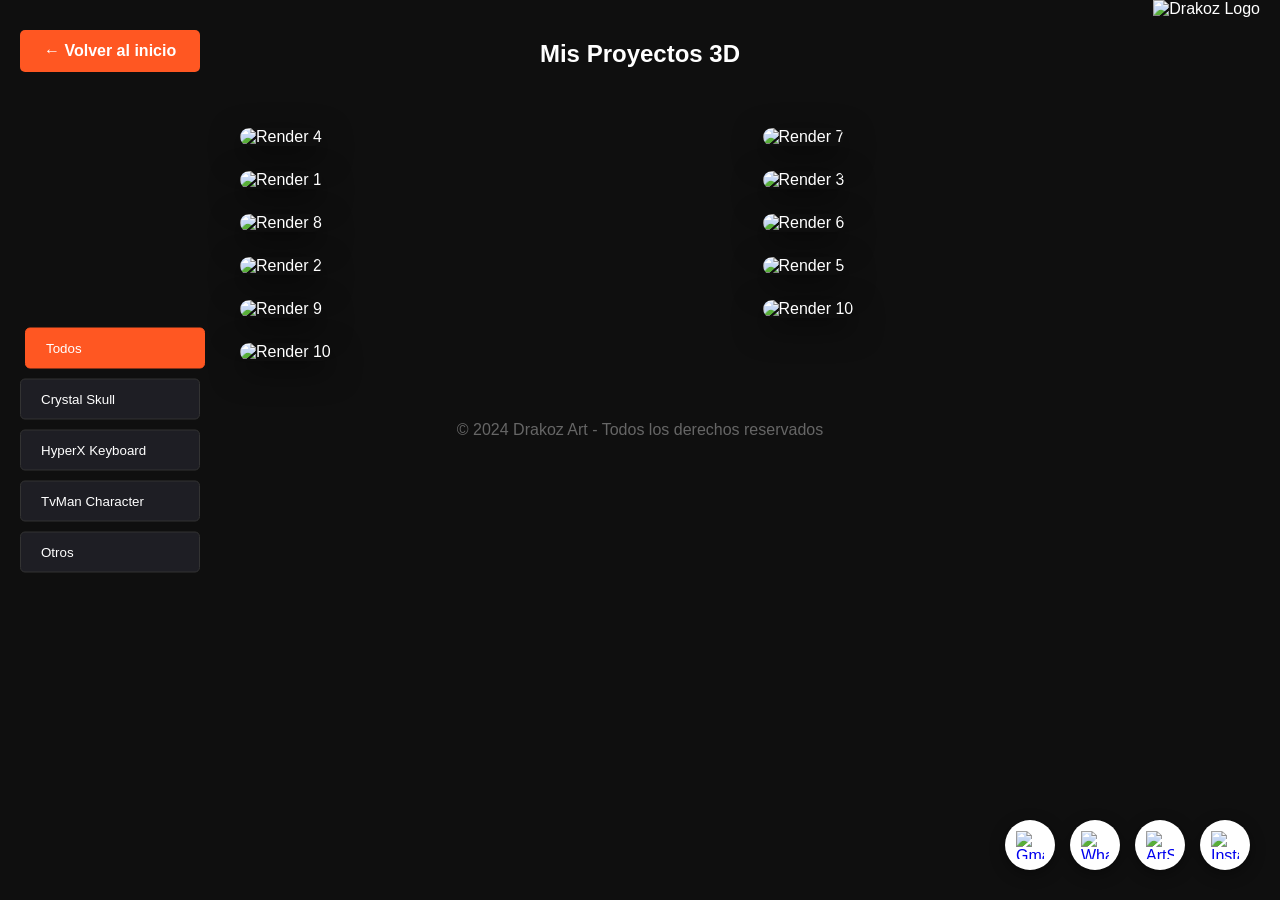
==== portafolio.html @ d031858d "First Commit :v lols" ====
<!DOCTYPE html>
<html lang="es">
<head>
    <meta charset="UTF-8">
    <meta name="viewport" content="width=device-width, initial-scale=1.0">
    <title>Portafolio - Mis Trabajos</title>
    <link rel="stylesheet" href="style.css">
</head>
<body class="portfolio-page">
    <!-- Capa para la transición -->
    <div class="page-transition-overlay" id="transition-overlay"></div>

    <nav class="portfolio-nav">
        <a href="index.html" class="btn-primary btn-back-fixed">← Volver al inicio</a>
        <h1>Mis Proyectos 3D</h1>
        <img src="Img/Drakoz_Logo.png" alt="Drakoz Logo" class="portfolio-logo">
    </nav>

    <!-- Botonera de Filtros Izquierda -->
    <aside class="filter-sidebar">
        <button class="filter-btn active" data-filter="all">Todos</button>
        <button class="filter-btn" data-filter="skull">Crystal Skull</button>
        <button class="filter-btn" data-filter="keyboard">HyperX Keyboard</button>
        <button class="filter-btn" data-filter="tvman">TvMan Character</button>
        <button class="filter-btn" data-filter="others">Otros</button>
    </aside>

    <section class="portfolio-section">
        <div class="portfolio-grid">
            <!-- Video del Proyecto Keyboard primero -->
            <div class="portfolio-item" data-category="keyboard"><video src="https://cdn.artstation.com/p/video_sources/001/148/993/keyboard-animation-video-1.mp4" class="lightbox-trigger focus-keyboard" autoplay muted loop></video></div>
            <div class="portfolio-item" data-category="skull"><video src="https://cdn.artstation.com/p/video_sources/002/935/656/comp-1-1.mp4" class="lightbox-trigger focus-skull" autoplay muted loop></video></div>
            <div class="portfolio-item" data-category="tvman"><video src="https://cdn.artstation.com/p/video_sources/003/311/019/characterxdfinalvideo.mp4" class="lightbox-trigger focus-tvman" autoplay muted loop></video></div>


            <!-- Crystal Skull -->            
            <div class="portfolio-item" data-category="skull"><img src="https://cdnb.artstation.com/p/assets/images/images/093/602/215/large/claudio-garces-render-1.webp?1762980736" alt="Render 4" class="lightbox-trigger focus-skull"></div>
            <div class="portfolio-item" data-category="skull"><img src="https://cdnb.artstation.com/p/assets/images/images/093/602/219/large/claudio-garces-render-2.webp?1762980714" alt="Render 7" class="lightbox-trigger focus-skull"></div>

            <!-- Keyboard -->
            <div class="portfolio-item" data-category="keyboard"><img src="https://cdna.artstation.com/p/assets/images/images/058/598/982/large/claudio-garces-cherrymx-switch-render.jpg?1674548696" alt="Render 1" class="lightbox-trigger focus-keyboard"></div>
            <div class="portfolio-item" data-category="keyboard"><img src="https://cdnb.artstation.com/p/assets/images/images/058/598/927/large/claudio-garces-keyboard-render.jpg?1674548519" alt="Render 3" class="lightbox-trigger focus-keyboard"></div>
            <div class="portfolio-item" data-category="keyboard"><img src="https://cdna.artstation.com/p/assets/images/images/058/598/938/large/claudio-garces-keyboard-render-side-logo.jpg?1674548548" alt="Render 8" class="lightbox-trigger"></div>

            <!-- TvMan Character -->
            <div class="portfolio-item" data-category="tvman"><img src="https://cdnb.artstation.com/p/assets/images/images/070/100/101/large/claudio-garces-tvman-artstation.jpg?1701764245" alt="Render 6" class="lightbox-trigger focus-tvman"></div>

            <!-- Otros Proyectos -->
            <div class="portfolio-item" data-category="others"><img src="https://cdnb.artstation.com/p/assets/images/images/057/983/937/large/claudio-garces-dulcesito2-watermark.jpg?1673123981" alt="Render 2" class="lightbox-trigger"></div>
            <div class="portfolio-item" data-category="others"><img src="https://cdna.artstation.com/p/assets/images/images/073/520/130/large/claudio-garces-nightrider-render1-edited.jpg?1709836499" alt="Render 5" class="lightbox-trigger"></div>
            <div class="portfolio-item" data-category="others"><img src="https://cdna.artstation.com/p/assets/images/images/058/318/902/large/claudio-garces-render2.jpg?1673895864" alt="Render 9" class="lightbox-trigger"></div>
            <div class="portfolio-item" data-category="others"><img src="https://cdnb.artstation.com/p/assets/images/images/093/106/663/large/claudio-garces-lampara2-5.webp?1761608578" alt="Render 10" class="lightbox-trigger"></div>
            <div class="portfolio-item" data-category="others"><img src="https://cdna.artstation.com/p/assets/images/images/097/955/504/large/claudio-garces-render-2026-v3-edited.webp?1775683979" alt="Render 10" class="lightbox-trigger"></div>

        </div>
    </section>

    <footer style="text-align: center; padding: 40px; color: #666;">
        <p>&copy; 2024 Drakoz Art - Todos los derechos reservados</p>
    </footer>

    <!-- Contenedor de Redes Sociales -->
    <div class="social-container">
        <a href="mailto:drakoz.art@gmail.com" class="btn-social-fixed" title="Gmail">
            <img src="https://cdn-icons-png.flaticon.com/512/732/732200.png" alt="Gmail">
        </a>
        <a href="https://wa.me/56957641994" class="btn-social-fixed" target="_blank" rel="noopener noreferrer" title="WhatsApp">
            <img src="https://cdn-icons-png.flaticon.com/512/733/733585.png" alt="WhatsApp">
        </a>
        <a href="https://www.artstation.com/drakoz" class="btn-social-fixed" target="_blank" rel="noopener noreferrer" title="ArtStation">
            <img src="https://img.icons8.com/fluent/1200/artstation.jpg" alt="ArtStation">
        </a>
        <a href="https://www.instagram.com/drakoz_art" class="btn-social-fixed" target="_blank" rel="noopener noreferrer" title="Instagram">
            <img src="https://cdn-icons-png.flaticon.com/512/174/174855.png" alt="Instagram">
        </a>
    </div>

    <script src="portfolio-script.js"></script>

</body>
</html>
---- style.css ----
/* 1. Reseteo básico para limpiar márgenes raros de los navegadores */
* {
    margin: 0;
    padding: 0;
    box-sizing: border-box;
}

body {
    font-family: 'Segoe UI', Tahoma, Geneva, Verdana, sans-serif;
    background-color: #121212; /* Fondo oscuro elegante */
    color: #ffffff; /* Texto blanco */
}

/* 2. Estilos para la sección Hero */
.hero {
    position: relative;
    overflow: hidden;
    height: 100vh; /* Ocupa el 100% del alto de la pantalla */
    display: flex;
    justify-content: center; /* Centra horizontalmente */
    align-items: center;     /* Centra verticalmente */
    text-align: center;
    background: radial-gradient(circle, #1e1e24 0%, #121212 100%); /* Un sutil degradado */
}

.parallax-container {
    position: absolute;
    top: 0;
    left: 0;
    width: 100%;
    height: 100%;
    pointer-events: none; /* Permite hacer clic en los botones de abajo */
    z-index: 1;
}

.parallax-layer {
    position: absolute;
    filter: grayscale(100%); /* Efecto blanco y negro */
    opacity: 0.2;            /* Opacidad baja para no tapar el texto */
    transition: transform 0.1s ease-out;
    pointer-events: none;
    object-fit: cover;
    will-change: transform; /* Optimiza el rendimiento de la animación */
}

.hero-content h1 {
    position: relative;
    z-index: 2;
    font-size: 3.5rem;
    margin-bottom: 10px;
    letter-spacing: 1px;
}

/* Un toque de color llamativo para tu nombre (puedes cambiar el naranja por tu color favorito) */
.highlight {
    color: #ff5722; 
}

.hero-content p {
    position: relative;
    z-index: 2;
    font-size: 1.5rem;
    color: #b3b3b3; /* Gris claro para el subtítulo */
    margin-bottom: 30px;
}

/* 3. Estilo para el botón */
.btn-primary {
    position: relative;
    z-index: 2;
    display: inline-block;
    padding: 12px 24px;
    background-color: #ff5722;
    color: white;
    text-decoration: none;
    font-weight: bold;
    border-radius: 5px;
    transition: background 0.3s ease, transform 0.2s ease;
}

/* Efecto al pasar el mouse por encima */
.btn-primary:hover {
    background-color: #e04714;
    transform: translateY(-3px); /* Levanta el botón un poquito */
}

/* 4. Estilo para el contenedor de redes sociales */
.social-container {
    position: fixed;
    bottom: 30px;
    right: 30px;
    z-index: 100; /* Por encima del paralaje y el contenido */
    display: flex;
    flex-direction: row; /* Alinea los botones hacia arriba */
    gap: 15px; /* Espacio entre cada botón */
}

.btn-social-fixed {
    background-color: #ffffff;
    width: 50px;
    height: 50px;
    border-radius: 50%;
    display: flex;
    justify-content: center;
    align-items: center;
    box-shadow: 0 4px 15px rgba(0, 0, 0, 0.4);
    transition: transform 0.3s ease, box-shadow 0.3s ease;
}

.btn-social-fixed:hover {
    transform: scale(1.1) rotate(10deg);
    box-shadow: 0 6px 20px rgba(0, 0, 0, 0.6);
}

.btn-social-fixed img {
    width: 28px;
    height: 28px;
}

/* 5. Estilos para la página de Portafolio */
.portfolio-page {
    background-color: #0f0f0f;
}

/* Botón de volver fijo para que no se deslice */
.btn-back-fixed {
    position: fixed;
    top: 30px;
    left: 20px;
    z-index: 110; /* Por encima de los filtros */
    min-width: 180px; /* Misma anchura que los botones de filtro para consistencia */
    text-align: center;
}

/* Estilo para el logo en la esquina derecha */
.portfolio-logo {
    position: fixed;
    top: 0px;
    right: 20px;
    height: 210px; /* Ajusta este tamaño según prefieras */
    z-index: 110;
}

.portfolio-nav {
    padding: 40px 20px;
    display: flex;
    justify-content: center; /* Centramos el título ahora que el botón es fijo */
    align-items: center;
    max-width: 1200px;
    margin: 0 auto;
}

/* 7. Estilos para la Botonera de Filtros */
.filter-sidebar {
    position: fixed;
    left: 20px;
    top: 50%;
    transform: translateY(-50%);
    display: flex;
    flex-direction: column;
    gap: 10px;
    z-index: 10;
}

.filter-btn {
    background-color: #1e1e24;
    color: white;
    border: 1px solid #333;
    padding: 12px 20px;
    text-align: left;
    cursor: pointer;
    border-radius: 5px;
    transition: all 0.3s ease;
    font-weight: 500;
    min-width: 180px;
}

.filter-btn:hover, .filter-btn.active {
    background-color: #ff5722;
    border-color: #ff5722;
    transform: translateX(5px);
}

.portfolio-section {
    max-width: 1400px;
    margin: 0 auto 0 220px; /* Margen izquierdo para dejar espacio a la botonera */
    padding: 20px;
}

.portfolio-grid {
    display: grid;
    grid-template-columns: repeat(auto-fit, minmax(350px, 1fr));
    gap: 25px;
}

.portfolio-item.hidden {
    display: none;
}

/* Contenedor relativo para posicionar el icono de play */
.portfolio-item {
    position: relative;
}

/* Símbolo de "Play" para los videos en la grilla */
.portfolio-item:has(video)::after {
    content: '▶';
    position: absolute;
    bottom: 20px;
    left: 20px;
    width: 40px;
    height: 40px;
    background: rgba(0, 0, 0, 0.7);
    backdrop-filter: blur(4px);
    color: white;
    border-radius: 50%;
    display: flex;
    align-items: center;
    justify-content: center;
    font-size: 14px;
    padding-left: 3px; /* Ajuste óptico para centrar el triángulo */
    border: 1px solid rgba(255, 255, 255, 0.3);
    pointer-events: none; /* No interfiere con el clic del lightbox */
    z-index: 5;
    transition: transform 0.3s ease, background 0.3s ease;
}

.portfolio-item:hover:has(video)::after {
    transform: scale(1.1);
    background: #ff5722; /* Usamos tu color naranja de acento */
    border-color: transparent;
}

.portfolio-item img,
.portfolio-item video {
    width: 100%;
    aspect-ratio: 1 / 1; /* Forzamos el formato cuadrado */
    object-fit: cover;   /* Recorta la imagen para llenar el cuadrado sin deformarla */
    border-radius: 12px;
    box-shadow: 0 10px 30px rgba(0,0,0,0.5);
    transition: transform 0.4s ease;
}

.portfolio-item img:hover,
.portfolio-item video:hover {
    transform: scale(1.03);
}

/* --- AJUSTE FINO DE ENCUADRE (MODIFICA LOS % A TU GUSTO) --- */
/* El primer % es Horizontal (0% Izquierda - 100% Derecha) */
/* El segundo % es Vertical (0% Arriba - 100% Abajo) */

.focus-skull { object-position: 25% 50% !important; } /* Ajustado un poco a la izquierda pero no al borde */
.focus-keyboard { object-position: 50% 50% !important; } /* Centrado total */
.focus-tvman { object-position: 50% 40% !important; } /* Un poco más arriba para no cortar la cabeza */

/* Clases genéricas por si necesitas ajustes rápidos en otros renders */
.focus-custom-left { object-position: 15% 50% !important; }
.focus-custom-right { object-position: 85% 50% !important; }

/* 6. Estilos para el Lightbox */
.lightbox-overlay {
    position: fixed;
    top: 0;
    left: 0;
    width: 100%;
    height: 100%;
    background-color: rgba(0, 0, 0, 0.9); /* Fondo oscuro semi-transparente */
    display: flex;
    justify-content: center;
    align-items: center;
    z-index: 1000; /* Asegura que esté por encima de todo */
    opacity: 0;
    visibility: hidden;
    transition: opacity 0.3s ease, visibility 0.3s ease;
}

.lightbox-overlay.active {
    opacity: 1;
    visibility: visible;
}

.lightbox-content {
    position: relative;
    display: flex;
    justify-content: center;
    align-items: center;
}

.lightbox-image {
    /* Forzamos a que la imagen se ajuste a la pantalla */
    max-width: 90vw; 
    max-height: 85vh;
    width: auto;
    height: auto;
    border-radius: 8px;
    box-shadow: 0 0 20px rgba(0, 0, 0, 0.7);
    object-fit: contain; /* Mantiene la proporción sin deformar */
}

.lightbox-close {
    position: absolute;
    top: -40px; /* Ajusta la posición del botón de cerrar */
    right: -40px;
    background: none;
    border: none;
    font-size: 2.5rem;
    color: #ffffff;
    cursor: pointer;
    padding: 10px;
    line-height: 1;
    transition: color 0.2s ease;
}

.lightbox-close:hover {
    color: #ff5722; /* Color de tu highlight */
}

/* Ocultar el scroll del body cuando el lightbox está activo */
body.no-scroll {
    overflow: hidden;
}

/* 7. Transición de página */
.page-transition-overlay {
    position: fixed;
    top: 0;
    left: 0;
    width: 100%;
    height: 100%;
    background-color: #000;
    z-index: 10000; /* Por encima de absolutamente todo */
    pointer-events: none;
    transition: opacity 0.5s ease;
}
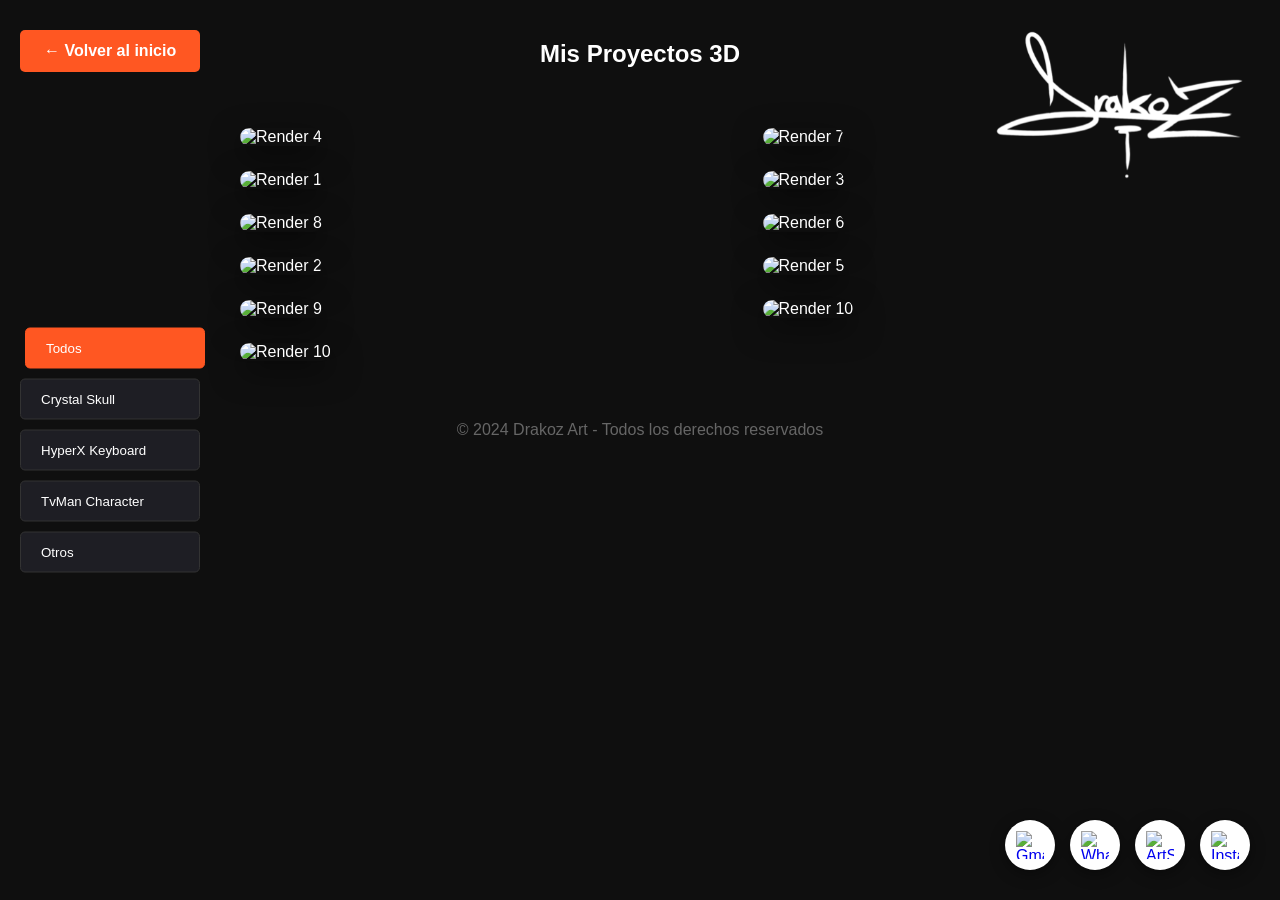
==== commit e32a7031: "Add files via upload" ====
--- a/portafolio.html
+++ b/portafolio.html
@@ -13,7 +13,7 @@
     <nav class="portfolio-nav">
         <a href="index.html" class="btn-primary btn-back-fixed">← Volver al inicio</a>
         <h1>Mis Proyectos 3D</h1>
-        <img src="Img/Drakoz_Logo.png" alt="Drakoz Logo" class="portfolio-logo">
+        <img src="img/Drakoz_Logo.png" alt="Drakoz Logo" class="portfolio-logo">
     </nav>
 
     <!-- Botonera de Filtros Izquierda -->
--- a/style.css
+++ b/style.css
@@ -195,6 +195,89 @@
 
 .portfolio-item.hidden {
     display: none;
+}
+
+/* --- RESPONSIVIDAD (MOBILE FIRST / ADAPTACIONES) --- */
+@media (max-width: 768px) {
+    /* Hero: Bajamos el tamaño de letra */
+    .hero-content h1 { font-size: 2.2rem; }
+    .hero-content p { font-size: 1.1rem; }
+
+    /* Ocultamos las imágenes de fondo en móviles porque no hay mouse 
+       para el efecto y saturan la pantalla pequeña */
+    .parallax-container {
+        display: none;
+    }
+
+    /* Navegación: El botón de volver y el logo se pelean el espacio */
+    .btn-back-fixed {
+        top: 15px;
+        left: 10px;
+        min-width: auto;
+        padding: 8px 12px;
+        font-size: 0.9rem;
+    }
+
+    .portfolio-logo {
+        height: 80px; /* Logo mucho más pequeño en móvil */
+        top: 5px;
+        right: 10px;
+    }
+
+    .portfolio-nav {
+        padding-top: 100px; /* Espacio para que el título no choque con el logo/botón */
+    }
+
+    /* Filtros: De lateral fijo a menú horizontal superior */
+    .filter-sidebar {
+        position: relative;
+        top: 0;
+        left: 0;
+        transform: none;
+        flex-direction: row;
+        overflow-x: auto; /* Permite scroll horizontal si hay muchos filtros */
+        padding: 10px;
+        width: 100%;
+        justify-content: flex-start;
+        margin-bottom: 20px;
+        -webkit-overflow-scrolling: touch;
+        z-index: 5;
+    }
+
+    .filter-btn {
+        min-width: max-content;
+        padding: 8px 15px;
+        font-size: 0.85rem;
+    }
+
+    /* Sección: Quitamos el margen de 220px que empujaba todo */
+    .portfolio-section {
+        margin: 0 auto;
+        padding: 10px;
+    }
+
+    /* Grilla: Ajustamos el tamaño mínimo de los cuadrados */
+    .portfolio-grid {
+        grid-template-columns: repeat(auto-fit, minmax(160px, 1fr));
+        gap: 10px;
+    }
+
+    /* Redes sociales: Las hacemos más pequeñas */
+    .social-container {
+        bottom: 15px;
+        right: 15px;
+        gap: 10px;
+    }
+
+    .btn-social-fixed {
+        width: 40px;
+        height: 40px;
+    }
+    
+    .btn-social-fixed img {
+        width: 20px;
+        height: 20px;
+    }
 }
 
 /* Contenedor relativo para posicionar el icono de play */
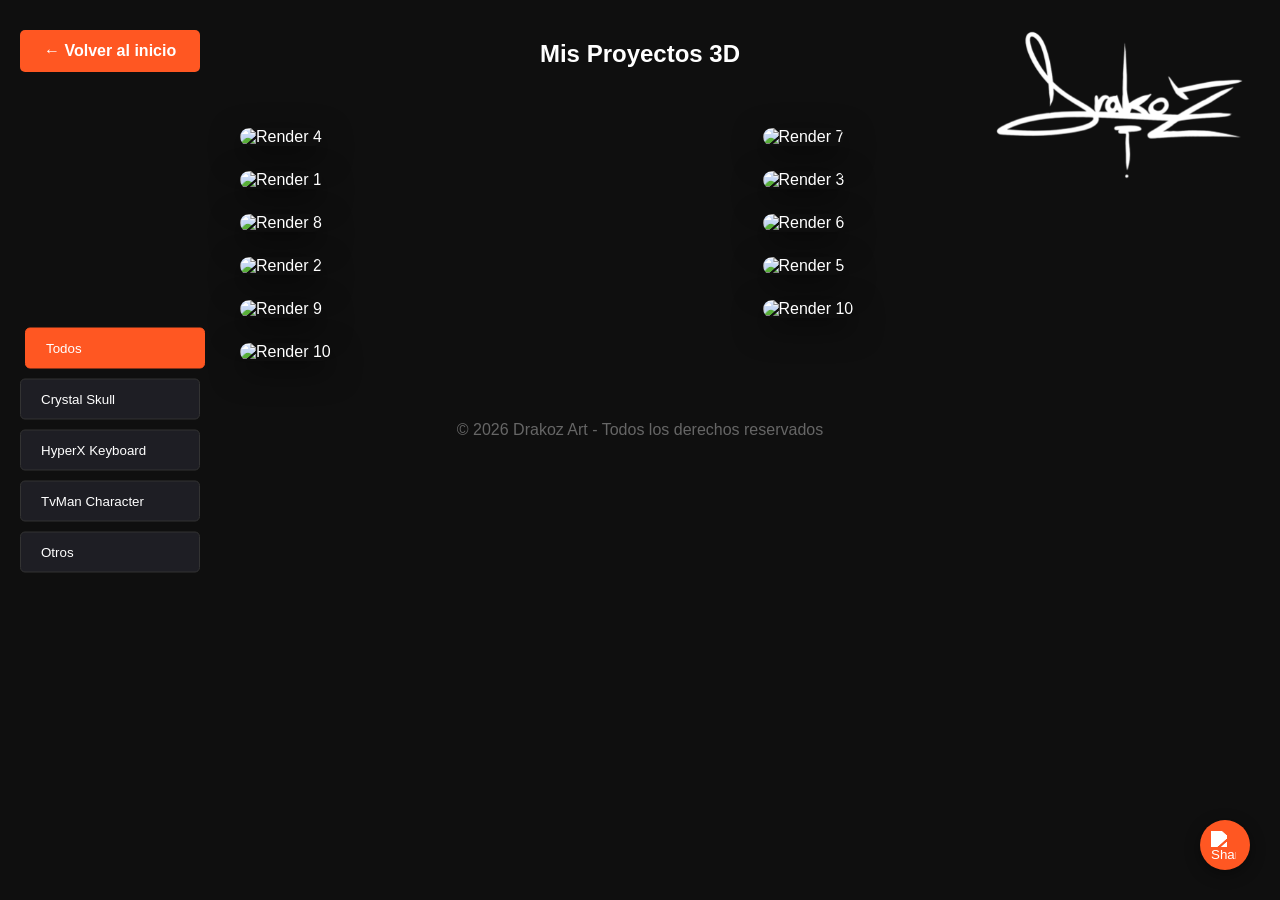
==== commit d4223d82: "Arreglos visuales" ====
--- a/portafolio.html
+++ b/portafolio.html
@@ -56,11 +56,11 @@
     </section>
 
     <footer style="text-align: center; padding: 40px; color: #666;">
-        <p>&copy; 2024 Drakoz Art - Todos los derechos reservados</p>
+        <p>&copy; 2026 Drakoz Art - Todos los derechos reservados</p>
     </footer>
 
     <!-- Contenedor de Redes Sociales -->
-    <div class="social-container">
+    <div class="social-container" id="social-menu">
         <a href="mailto:drakoz.art@gmail.com" class="btn-social-fixed" title="Gmail">
             <img src="https://cdn-icons-png.flaticon.com/512/732/732200.png" alt="Gmail">
         </a>
@@ -73,6 +73,10 @@
         <a href="https://www.instagram.com/drakoz_art" class="btn-social-fixed" target="_blank" rel="noopener noreferrer" title="Instagram">
             <img src="https://cdn-icons-png.flaticon.com/512/174/174855.png" alt="Instagram">
         </a>
+        <!-- Botón para expandir/colapsar (Solo en Portafolio) -->
+        <button class="btn-social-fixed btn-toggle-social" id="social-toggle" title="Contacto">
+            <img src="https://cdn-icons-png.flaticon.com/512/1358/1358023.png" alt="Share">
+        </button>
     </div>
 
     <script src="portfolio-script.js"></script>
--- a/style.css
+++ b/style.css
@@ -415,4 +415,42 @@
     z-index: 10000; /* Por encima de absolutamente todo */
     pointer-events: none;
     transition: opacity 0.5s ease;
+}
+
+/* --- Lógica de Colapso para Redes Sociales (Solo Portafolio) --- */
+.portfolio-page .social-container {
+    flex-direction: row; /* Expansión horizontal hacia la izquierda */
+    align-items: center;
+}
+
+/* Ocultamos los links por defecto en portafolio */
+.portfolio-page .social-container .btn-social-fixed:not(.btn-toggle-social) {
+    opacity: 0;
+    transform: translateX(20px) scale(0);
+    pointer-events: none;
+    transition: all 0.4s cubic-bezier(0.175, 0.885, 0.32, 1.275);
+}
+
+/* Cuando el contenedor está activo, mostramos los links */
+.portfolio-page .social-container.active .btn-social-fixed {
+    opacity: 1;
+    transform: translateX(0) scale(1);
+    pointer-events: auto;
+}
+
+/* Estilo específico para el botón de toggle */
+.btn-toggle-social {
+    background-color: #ff5722 !important; /* Color naranja de acento */
+    border: none;
+    cursor: pointer;
+}
+
+.btn-toggle-social img {
+    filter: brightness(0) invert(1); /* Icono blanco */
+    transition: transform 0.3s ease;
+    padding-right: 3px; /* Corrección óptica para centrar el icono de compartir */
+}
+
+.social-container.active .btn-toggle-social img {
+    transform: rotate(45deg); /* Efecto de rotación al abrir */
 }
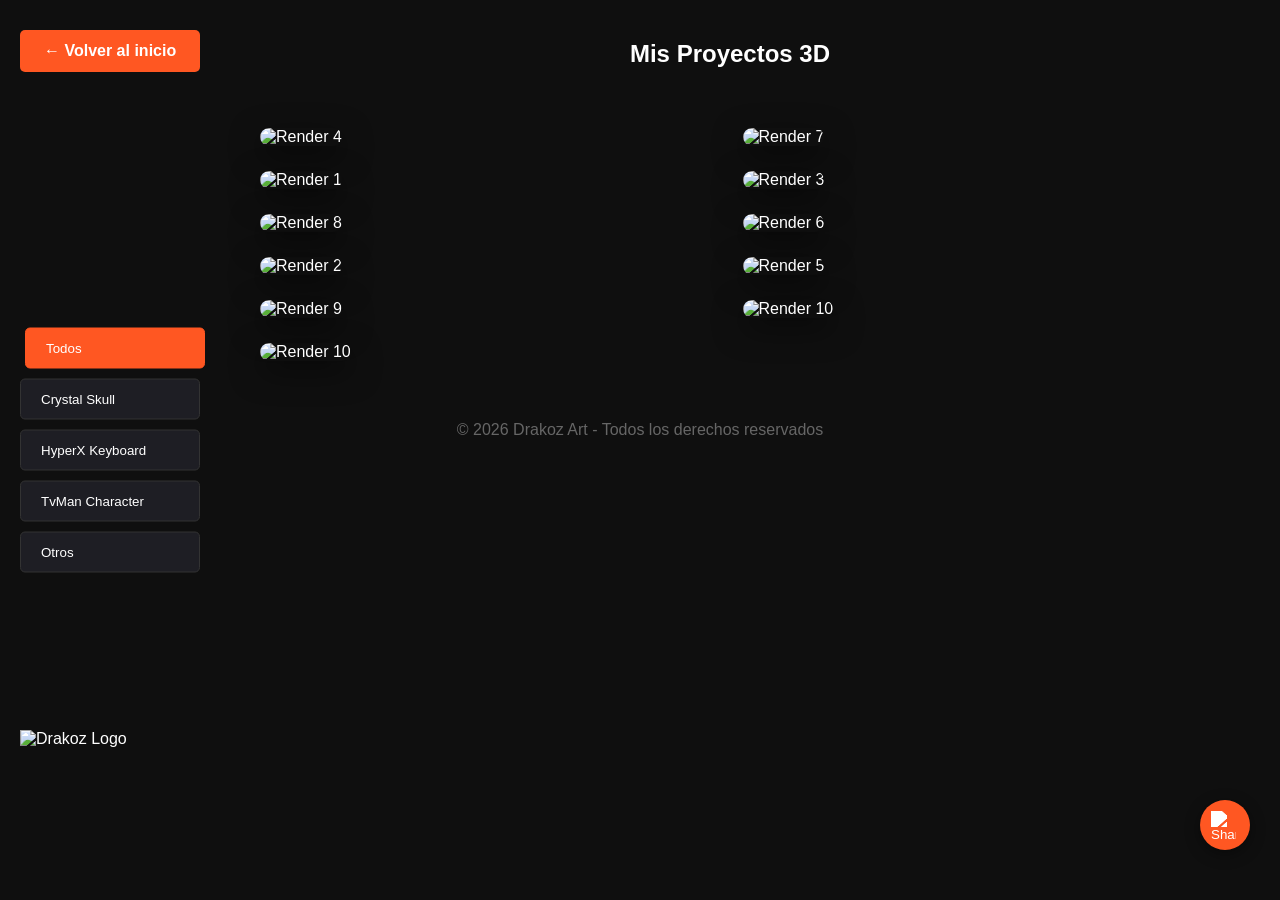
==== commit f9b603c3: "logos and stuff centered try 2" ====
--- a/portafolio.html
+++ b/portafolio.html
@@ -4,6 +4,7 @@
     <meta charset="UTF-8">
     <meta name="viewport" content="width=device-width, initial-scale=1.0">
     <title>Portafolio - Mis Trabajos</title>
+    <link rel="icon" type="image/webp" href="img/favicon.webp">
     <link rel="stylesheet" href="style.css">
 </head>
 <body class="portfolio-page">
@@ -13,7 +14,7 @@
     <nav class="portfolio-nav">
         <a href="index.html" class="btn-primary btn-back-fixed">← Volver al inicio</a>
         <h1>Mis Proyectos 3D</h1>
-        <img src="img/Drakoz_Logo.png" alt="Drakoz Logo" class="portfolio-logo">
+        <img src="img/logo_drakoz_white.webp" alt="Drakoz Logo" class="portfolio-logo">
     </nav>
 
     <!-- Botonera de Filtros Izquierda -->
--- a/style.css
+++ b/style.css
@@ -41,6 +41,19 @@
     pointer-events: none;
     object-fit: cover;
     will-change: transform; /* Optimiza el rendimiento de la animación */
+}
+
+/* Estilo para la foto de perfil en el Hero */
+.hero-avatar {
+    width: 150px;
+    height: 150px;
+    border-radius: 50%;
+    object-fit: cover;
+    border: 4px solid #ff5722; /* Borde naranja a juego con el nombre */
+    margin-bottom: 20px;
+    position: relative;
+    z-index: 2;
+    box-shadow: 0 10px 30px rgba(0, 0, 0, 0.5);
 }
 
 .hero-content h1 {
@@ -87,7 +100,7 @@
 /* 4. Estilo para el contenedor de redes sociales */
 .social-container {
     position: fixed;
-    bottom: 30px;
+    bottom: 50px;
     right: 30px;
     z-index: 100; /* Por encima del paralaje y el contenido */
     display: flex;
@@ -132,13 +145,24 @@
     text-align: center;
 }
 
+/* Estilo para el logo en la página de inicio (esquina superior izquierda) */
+.index-logo {
+    position: fixed;
+    top: 20px;
+    left: 20px;
+    height: 150px;
+    z-index: 110;
+    pointer-events: none; /* Permite interactuar con elementos debajo */
+}
+
 /* Estilo para el logo en la esquina derecha */
 .portfolio-logo {
     position: fixed;
-    top: 0px;
-    right: 20px;
-    height: 210px; /* Ajusta este tamaño según prefieras */
+    bottom: 20px;
+    left: 20px;
+    height: 150px; /* Ajusta este tamaño según prefieras */
     z-index: 110;
+    pointer-events: none; /* Evita que el logo bloquee clics en elementos debajo */
 }
 
 .portfolio-nav {
@@ -146,8 +170,8 @@
     display: flex;
     justify-content: center; /* Centramos el título ahora que el botón es fijo */
     align-items: center;
-    max-width: 1200px;
-    margin: 0 auto;
+    max-width: 100%;
+    margin: 0 60px 0 240px; /* Alineado con el margen de la sección de portafolio */
 }
 
 /* 7. Estilos para la Botonera de Filtros */
@@ -182,8 +206,8 @@
 }
 
 .portfolio-section {
-    max-width: 1400px;
-    margin: 0 auto 0 220px; /* Margen izquierdo para dejar espacio a la botonera */
+    max-width: 100%;
+    margin: 0 60px 0 240px; /* Ocupa el ancho disponible, manteniendo espacio para el menú y margen derecho */
     padding: 20px;
 }
 
@@ -203,10 +227,33 @@
     .hero-content h1 { font-size: 2.2rem; }
     .hero-content p { font-size: 1.1rem; }
 
-    /* Ocultamos las imágenes de fondo en móviles porque no hay mouse 
-       para el efecto y saturan la pantalla pequeña */
+    .hero-avatar {
+        width: 120px;
+        height: 120px;
+    }
+
     .parallax-container {
-        display: none;
+        display: flex;
+        flex-direction: column;
+        justify-content: center;
+        align-items: center;
+        gap: 20px; /* Espaciado uniforme entre las imágenes */
+        pointer-events: none;
+    }
+
+    .parallax-layer {
+        position: relative !important; /* Salen del modo absoluto para no stackearse */
+        display: block !important; /* Mostramos todas las imágenes (las 8) para rellenar el fondo */
+        top: auto !important;
+        left: auto !important;
+        width: 90% !important; /* Un poco más anchas para llenar mejor los bordes */
+        height: 130px !important; /* Un poco más altas para dar más presencia */
+        opacity: 0.12; /* Un toque más de visibilidad */
+        filter: grayscale(100%) blur(8px); /* Blur ligeramente mayor para que no distraiga del texto */
+        transform: none !important; /* Asegura que el JS no mueva nada */
+        object-fit: cover;
+        border-radius: 15px;
+        mix-blend-mode: normal; 
     }
 
     /* Navegación: El botón de volver y el logo se pelean el espacio */
@@ -220,8 +267,18 @@
 
     .portfolio-logo {
         height: 80px; /* Logo mucho más pequeño en móvil */
-        top: 5px;
-        right: 10px;
+        bottom: 10px;
+        left: 50%;
+        transform: translateX(-50%);
+        top: auto;
+        right: auto;
+    }
+
+    .index-logo {
+        height: 80px; /* Logo más pequeño en móvil */
+        top: 50px;
+        left: 50%;
+        transform: translateX(-50%);
     }
 
     .portfolio-nav {
@@ -264,9 +321,17 @@
 
     /* Redes sociales: Las hacemos más pequeñas */
     .social-container {
-        bottom: 15px;
-        right: 15px;
+        bottom: 50px;
+        left: 50%;
+        transform: translateX(-50%);
+        right: auto;
         gap: 10px;
+        width: max-content;
+    }
+
+    /* En portafolio, subimos las redes sociales para no tapar el logo centrado */
+    .portfolio-page .social-container {
+        bottom: 115px;
     }
 
     .btn-social-fixed {
@@ -414,7 +479,9 @@
     background-color: #000;
     z-index: 10000; /* Por encima de absolutamente todo */
     pointer-events: none;
-    transition: opacity 0.5s ease;
+    backdrop-filter: blur(10px);
+    -webkit-backdrop-filter: blur(10px); /* Soporte para Safari */
+    transition: opacity 1.5s ease;
 }
 
 /* --- Lógica de Colapso para Redes Sociales (Solo Portafolio) --- */
